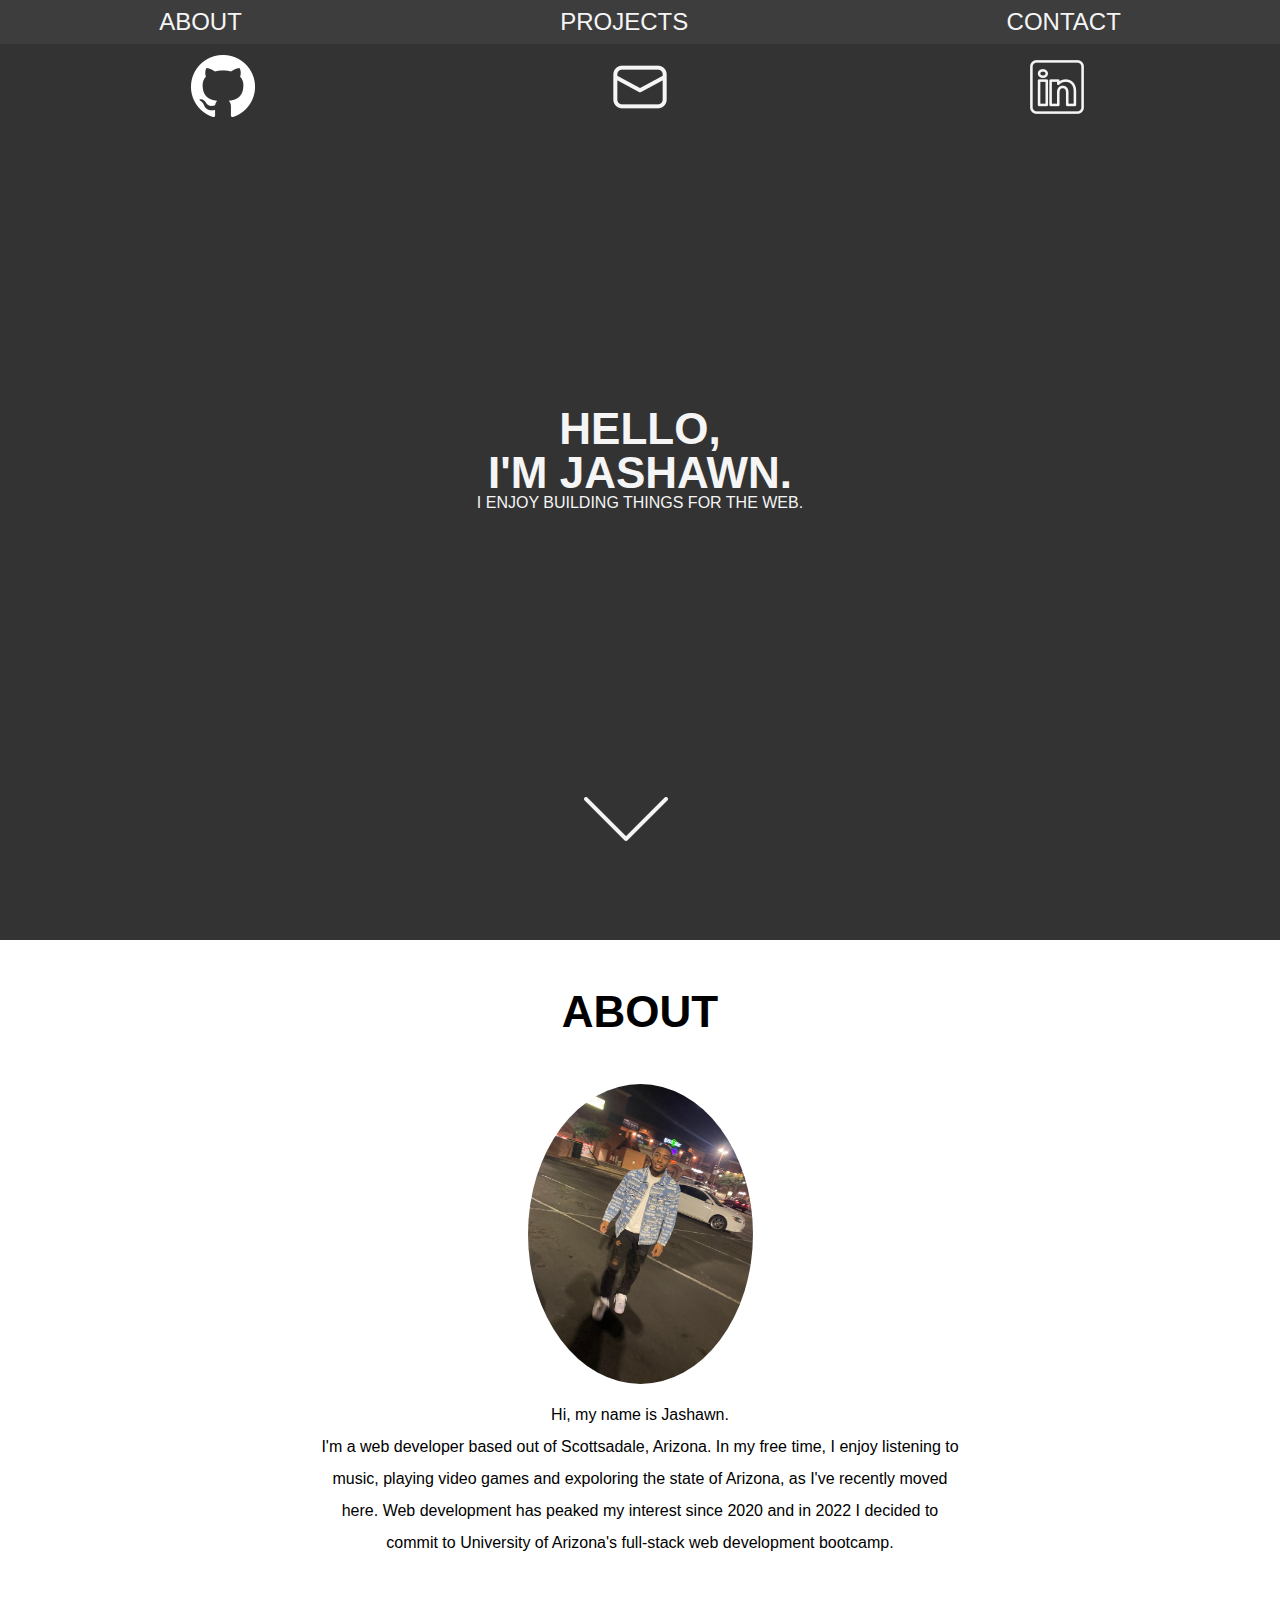
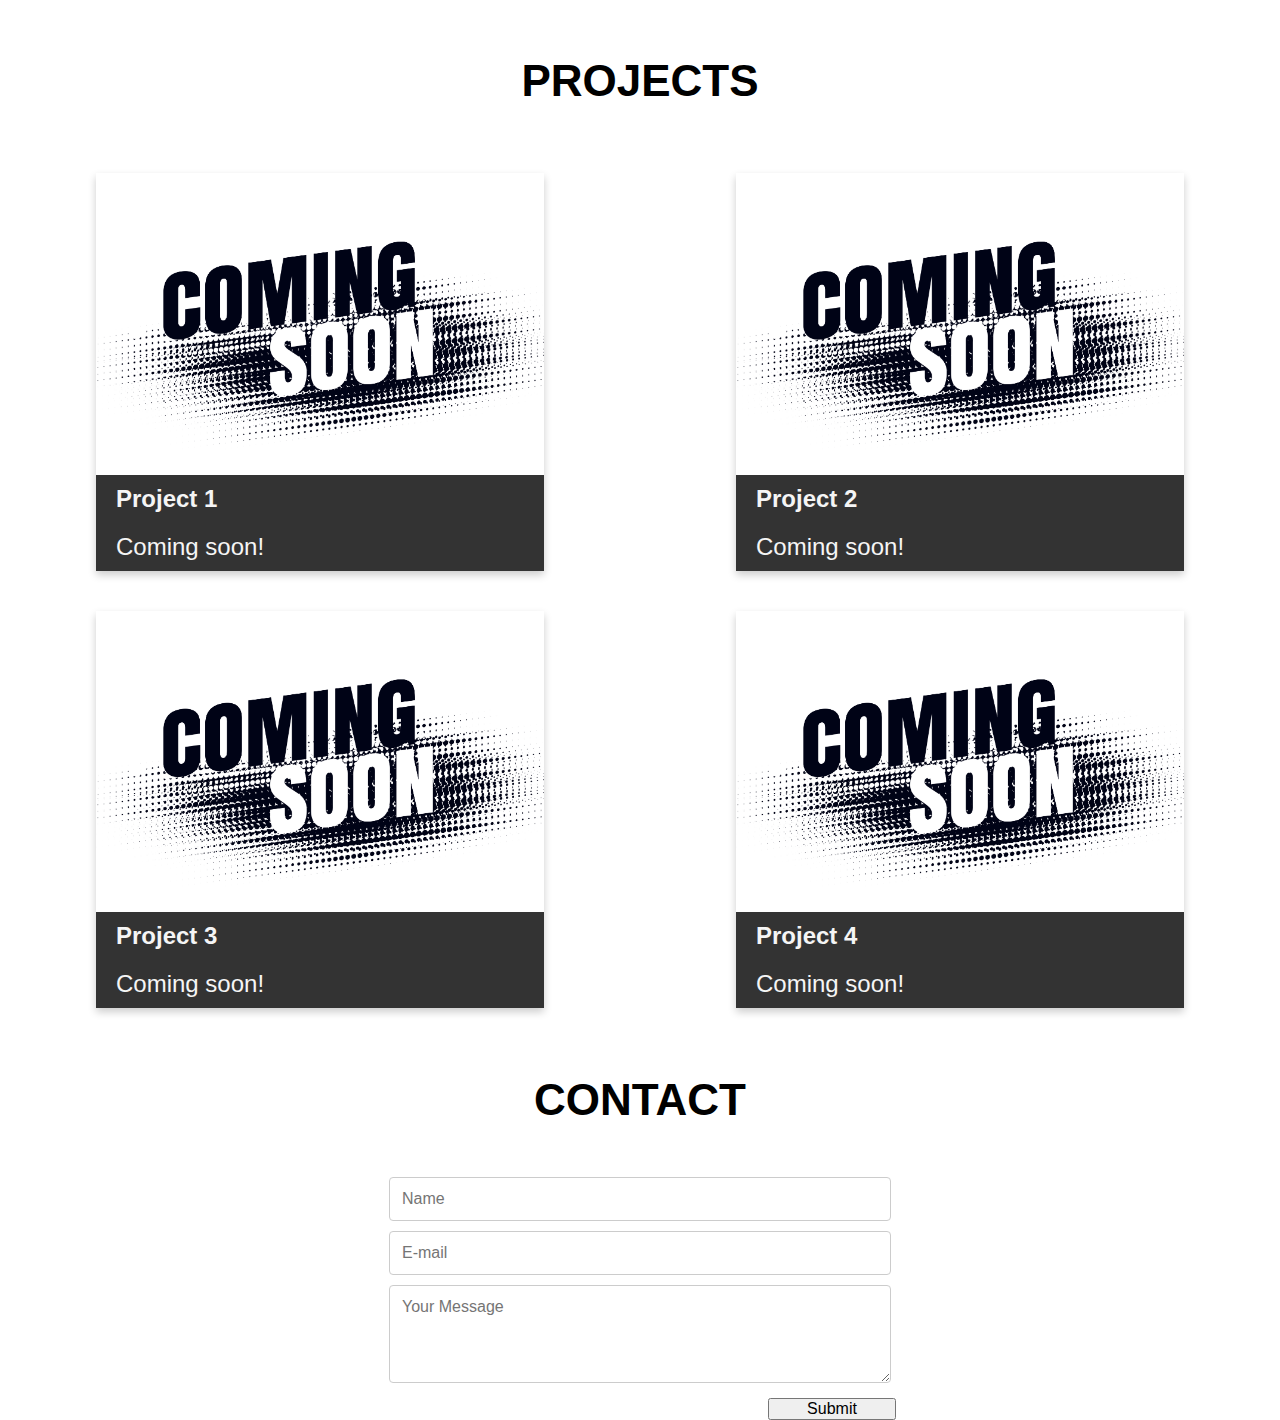
==== index.html @ 46262cd5 "restructered files" ====
<!DOCTYPE html>
<html lang="en">
<head>
    <meta charset="UTF-8">
    <meta http-equiv="X-UA-Compatible" content="IE=edge">
    <meta name="viewport" content="width=device-width, initial-scale=1.0">
    <title>Jashawn Rogers|Portfolio</title>
    <link rel="stylesheet" href="./css/reset.css">
    <link rel="stylesheet" href="./css/style.css">
</head>
<body>
    <header class="hero">
        <nav>
            <ul class="header-ul">
                <li class="grow"><a href="https://github.com/JashawnRogers/"><img src="./images/GitHub-Mark/PNG/GitHub-Mark-Light-64px.png" alt="Link to my Github profile."></a></li>
                <li class="grow"><a href="mailto: rogersjashawn20@gmail.com"><img class="email-icon"  src="./images/mail-64.png" alt="E-mail"></a></li>
                <li class="grow"><a href="https://www.linkedin.com/in/jashawn-rogers-522771208/"><img class="linkedin-icon" src="./images/icons8-linkedin-64.png" alt="Linkedin"></a></li>
            </ul>
        </nav>
        
        <div class="greeting">
            <h1 class="title">HELLO,<h1>
            <h1 class="title">I'M JASHAWN.</h1>
            <p class="text">I enjoy building things for the web.</p>
        </div>

        <div class="continue">
           <button onclick="window.location.href='#about';"  class="continue-btn">
                <img src="./images/chevron-arrow-100.png" alt="continue">
           </button>
        </div>
    </header>


    <section class="about-section" id="about">
        <nav class="page-nav">
            <ul class="page-ul">
                <li class="page-li"><a class="page-ul-text"  href="#about">About</a></li>
                <li class="page-li"><a class="page-ul-text"  href="#project-section">Projects</a></li>
                <li class="page-li"><a class="page-ul-text"  href="#contact-section">Contact</a></li>
            </ul>
        </nav>

        <article class="about-me">
            <h2 class="title section-title">ABOUT</h2>

            <div class="pic-of-me-container">
                <img class="pic-of-me"  src="./images/me.jpeg" alt="Jashawn rogers">
            </div>
            
            <div class="about-me-text">
                <p>Hi, my name is Jashawn. <br> I'm a web developer based out of Scottsadale, Arizona. In my free time, I enjoy listening to music, playing video games and expoloring the state of Arizona, as I've recently moved here. Web development has peaked my interest since 2020 and in 2022 I decided to commit to University of Arizona's full-stack web development bootcamp.  </p>
            </div>
        </article>
    </section>

    <section id="project-section">
        <h2 class="title section-title">PROJECTS</h2>   

        <div class="projects">
            <article class="card">
                <img class="coming-soon"  src="./images/coming-soon.jpg" alt="Project coming soon">
                <div class="card-text">
                    <h3>Project 1</h3>
                    <p>Coming soon!</p>
                </div>
            </article>

            <article class="card">
                <img class="coming-soon"  src="./images/coming-soon.jpg" alt="Project coming soon">
                <div class="card-text">
                    <h3>Project 2</h3>
                    <p>Coming soon!</p>
                </div>
            </article>

            <article class="card">
                <img class="coming-soon"  src="./images/coming-soon.jpg" alt="Project coming soon">
                <div class="card-text">
                    <h3>Project 3</h3>
                    <p>Coming soon!</p>
                </div>
            </article>

            <article class="card">
                <img class="coming-soon"  src="./images/coming-soon.jpg" alt="Project coming soon">
                <div class="card-text">
                    <h3>Project 4</h3>
                    <p>Coming soon!</p>
                </div>
            </article>
        </div>
    </section>

    <section id="contact-section">
        <h2 class="title section-title">CONTACT</h2>

        <div class="form-container">
            <form>
                <input type="text" id="name" placeholder="Name">
                <input type="email" id="email" placeholder="E-mail">
                <textarea id="message" placeholder="Your Message" rows="4" cols="50"></textarea>
                <input type="submit" value="Submit" id="submit">
            </form>
        </div>
    </section>
</body>
</html>
---- css/style.css ----
header{
    height: 100vh;
    background-color: rgb(51, 51, 51);
    text-transform: uppercase;
}



.header-ul {
    display: flex;
    justify-content: space-around;
    padding: 15px;
    margin-top: 40px;
}

.grow {
    margin: 0px 10px;
    transition: all .2s ease-in-out;
}

.grow:hover {
    transform: scale(1.1);
}

.greeting{
    display: flex;
    flex-direction: column;
    align-items: center;

    color: whitesmoke;

    padding-top: 30vh;
}
 .title {
    font-size: 2.75rem;
 }


 .continue {
    position: absolute;
    bottom: 3%;
    left: 45%;

    animation: bounce 1.5s infinite ease-in-out;
 }

 .continue-btn {
    background-color: transparent;
    border: none;
 }

 .continue-btn:hover {
    cursor: pointer;
 }
 

 @keyframes bounce {
    0%,

    50% {
        -webkit-transform: translateY(8px);
        transform: translateY(8px);
    }

    100% {
        -webkit-transform: translateY(0);
        transform: translateY(0);
    }
 }


/* SITE NAV */
.page-nav {
    position: fixed;
    top: 0;
    width: 100%;
    z-index: 100;
}
.page-ul {
    display: flex;
    justify-content: space-around;

    background-color: #3d3d3d;
}

.page-li {
    padding: 10px;
}
.page-ul-text {
    text-decoration: none;
    font-size: 1.5rem;
    text-transform: uppercase;
    color: whitesmoke;
}


.pic-of-me {
    height: auto;
    width: auto;
    max-width: 300px;
    max-height: 300px;
    border-radius: 50%;
}

.pic-of-me-container {
    display: flex;
    justify-content: center;
}

.section-title {
    display: flex;
    justify-content: center;
    padding: 50px 0;
}

.about-me-text {
    
    margin: 0 25%;
    padding-top: 15px;
    padding-bottom: 50px;
    line-height: 2;
    text-align: center;

    display: flex;
    justify-content: center;
}

/* PROJECTS */
.projects {
    display: flex;
    flex-wrap: wrap;
    justify-content: space-around;
}


.card {
    width: 35%;
    box-shadow: 0 4px 8px 0 rgba(0,0,0,0.2);
    margin: 20px;
    transition: all .2s ease-in-out;
}

.coming-soon {
    width: 100%;
}

.card-text {
    line-height: 2;
    font-size: 1.5rem;
    padding-left: 20px;

    background-color: rgb(51, 51, 51);
    color: whitesmoke;
} 


.card:hover {
    box-shadow: 0 8px 16px 0 rgba(0,0,0,0.2);
    cursor: pointer;
    transform: scale(1.1);
  }

  /* CONTACT */
  .form-container {
    display: flex;
    justify-content: center;
  }
  form {
    width: 40%;
    display: flex;
    flex-direction: column;
    /* margin-top: 10px; */
  }

  input[type=submit] {
    width: 25%;
    align-self: flex-end;
    margin-top: 10px;
  }

  input[type=text], input[type=email], textarea {
    padding: 12px;
    border: 1px solid #ccc;
    border-radius: 4px;
    margin: 5px;
  }
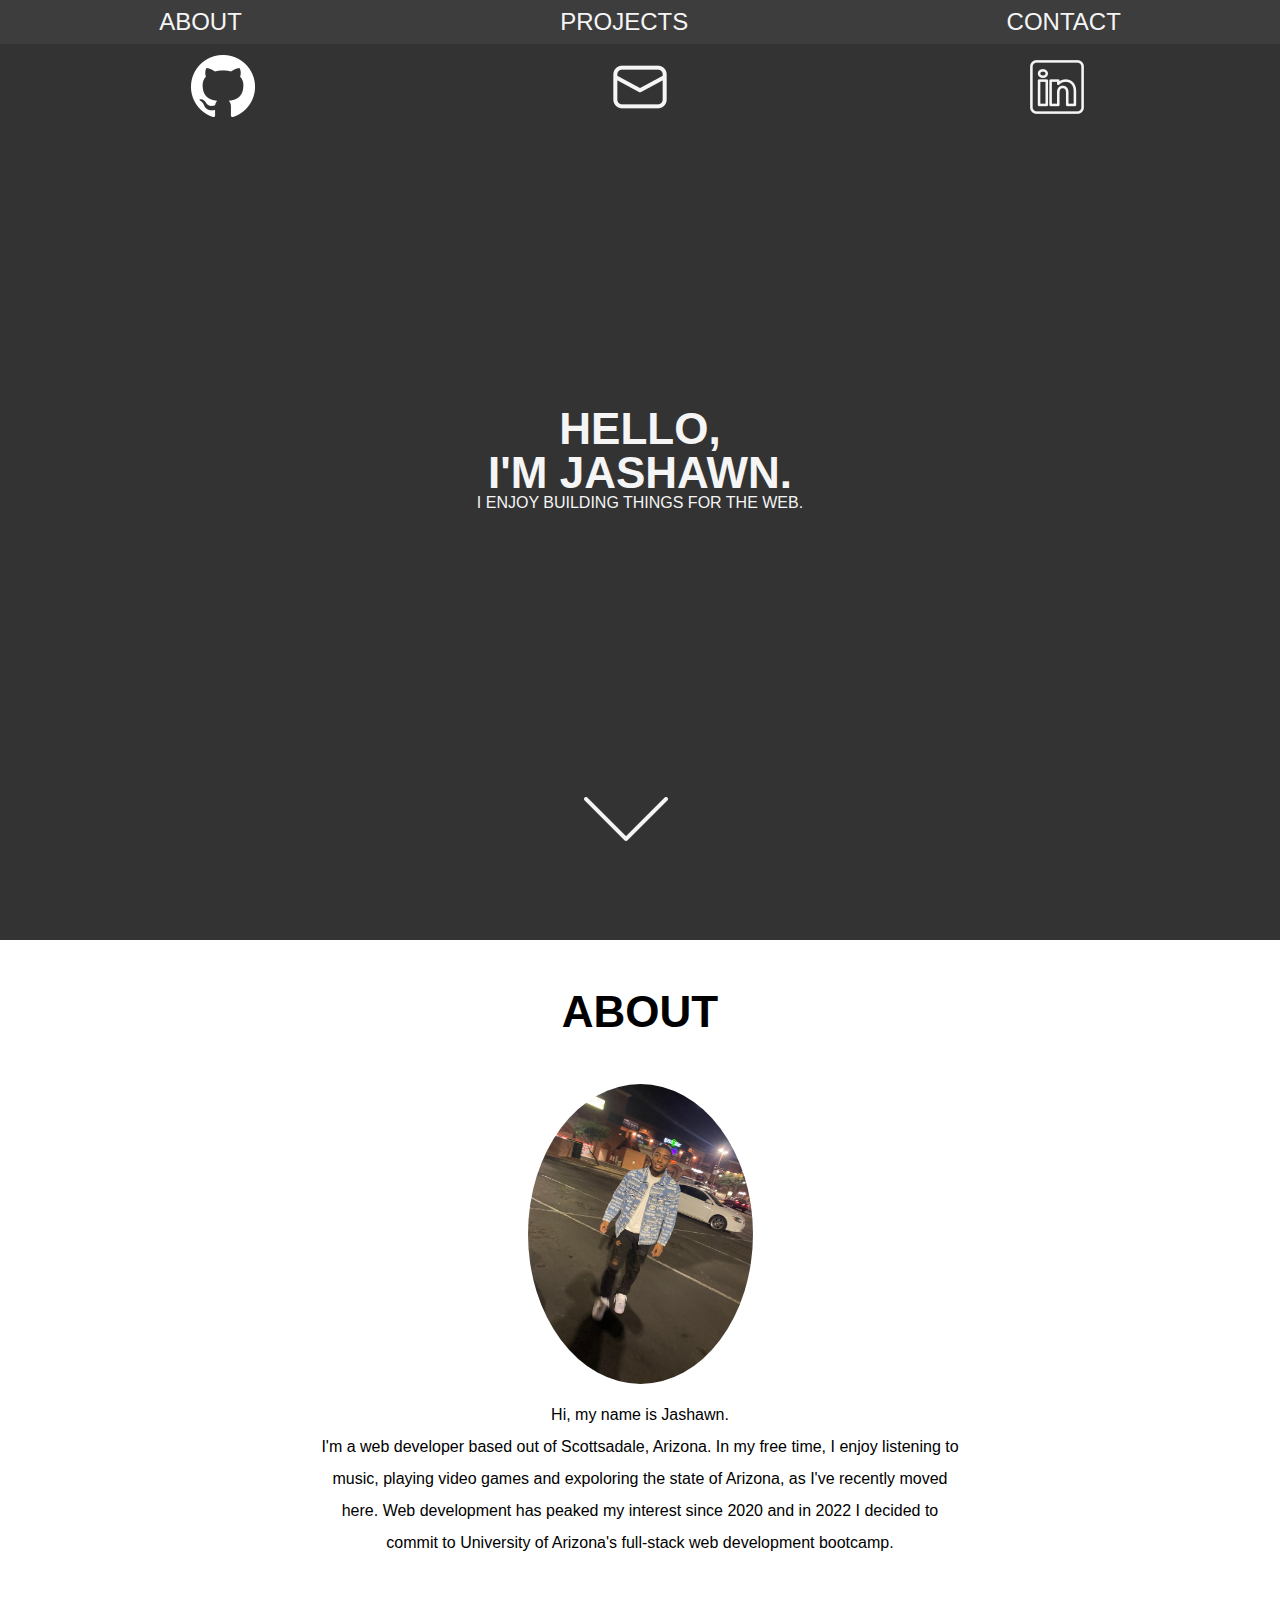
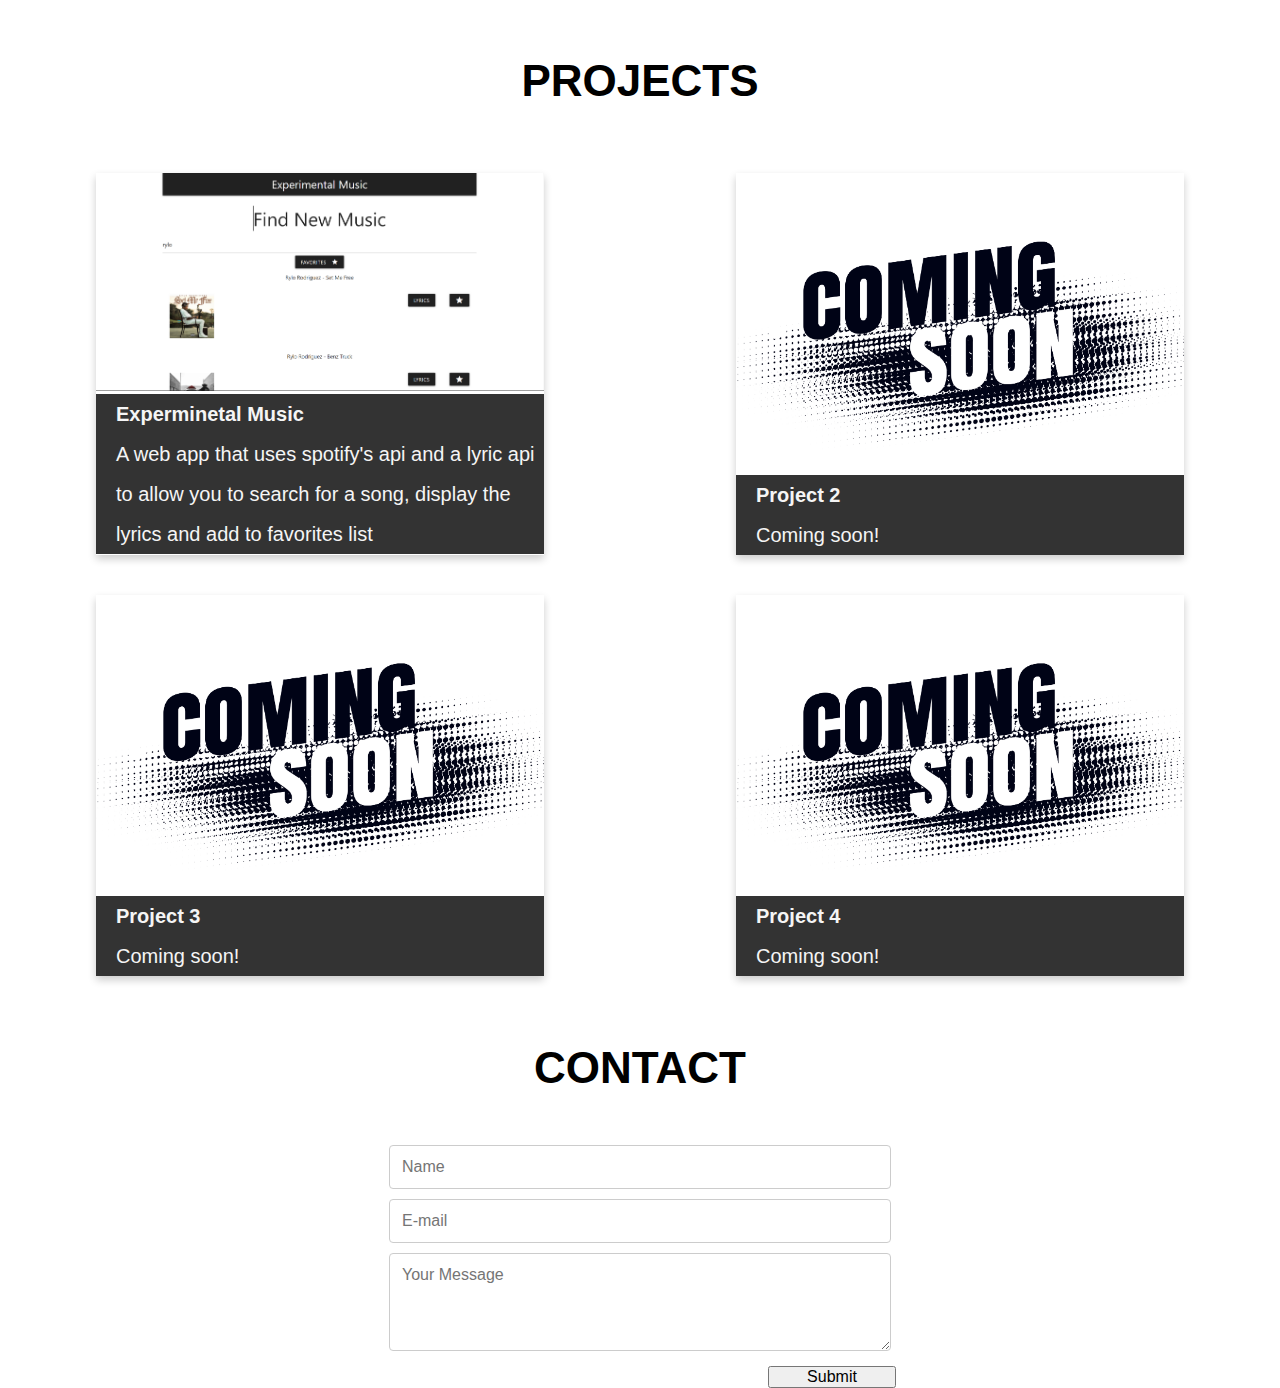
==== commit 96ee0051: "Updated projects section with new project" ====
--- a/index.html
+++ b/index.html
@@ -59,11 +59,13 @@
 
         <div class="projects">
             <article class="card">
-                <img class="coming-soon"  src="./images/coming-soon.jpg" alt="Project coming soon">
-                <div class="card-text">
-                    <h3>Project 1</h3>
-                    <p>Coming soon!</p>
-                </div>
+                <a href="https://jashawnrogers.github.io/Experimental-Music/" target="_blank" rel="noopener noreferrer">
+                    <img class="coming-soon"  src="./images/project1-snip.PNG" alt="Experimental Music">
+                    <div class="card-text">
+                        <h3>Experminetal Music</h3>
+                        <p class="project-description">A web app that uses spotify's api and a lyric api to allow you to search for a song, display the lyrics and add to favorites list</p>
+                    </div>
+                </a>
             </article>
 
             <article class="card">
--- a/css/style.css
+++ b/css/style.css
@@ -146,7 +146,7 @@
 
 .card-text {
     line-height: 2;
-    font-size: 1.5rem;
+    font-size: 20px;
     padding-left: 20px;
 
     background-color: rgb(51, 51, 51);
